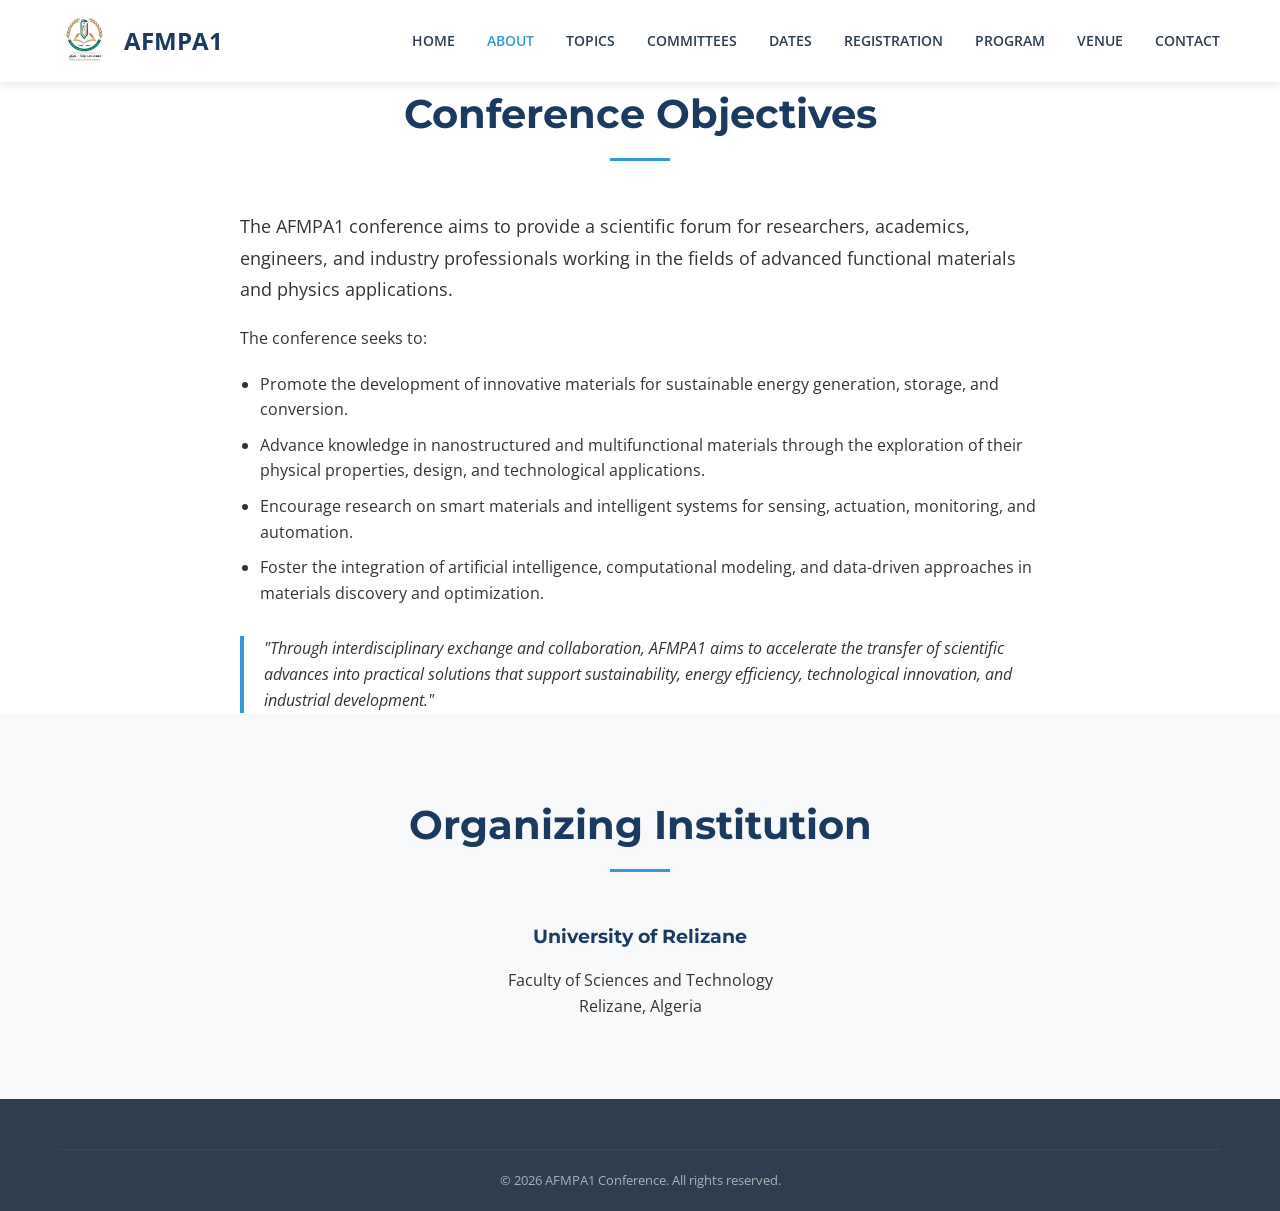
==== about.html @ 18b41d7e "initial commit" ====
<!DOCTYPE html>
<html lang="en">
<head>
    <meta charset="UTF-8">
    <meta name="viewport" content="width=device-width, initial-scale=1.0">
    <title>About - AFMPA1</title>
    <link rel="stylesheet" href="css/style.css">
    <link href="https://fonts.googleapis.com/css2?family=Montserrat:wght@400;700&family=Open+Sans:wght@400;600&display=swap" rel="stylesheet">
</head>
<body>
    <header>
        <div class="container">
            <nav>
                <div class="logo"><img src="assets/images/logo.jpg" alt="University Logo"> AFMPA1</div>
                <div class="menu-toggle">
                    <span></span>
                    <span></span>
                    <span></span>
                </div>
                <ul class="nav-links">
                    <li><a href="index.html">Home</a></li>
                    <li><a href="about.html" class="active">About</a></li>
                    <li><a href="topics.html">Topics</a></li>
                    <li><a href="committees.html">Committees</a></li>
                    <li><a href="dates.html">Dates</a></li>
                    <li><a href="registration.html">Registration</a></li>
                    <li><a href="program.html">Program</a></li>
                    <li><a href="venue.html">Venue</a></li>
                    <li><a href="contact.html">Contact</a></li>
                </ul>
            </nav>
        </div>
    </header>

    <main>
        <section class="container">
            <div class="section-title">
                <h2>Conference Objectives</h2>
            </div>
            <div style="max-width: 800px; margin: 0 auto;">
                <p style="margin-bottom: 20px; font-size: 1.1rem; line-height: 1.8;">
                    The AFMPA1 conference aims to provide a scientific forum for researchers, academics, engineers, and industry professionals working in the fields of advanced functional materials and physics applications.
                </p>
                <p style="margin-bottom: 20px;">
                    The conference seeks to:
                </p>
                <ul style="list-style: disc; margin-left: 20px; margin-bottom: 30px;">
                    <li style="margin-bottom: 10px;">Promote the development of innovative materials for sustainable energy generation, storage, and conversion.</li>
                    <li style="margin-bottom: 10px;">Advance knowledge in nanostructured and multifunctional materials through the exploration of their physical properties, design, and technological applications.</li>
                    <li style="margin-bottom: 10px;">Encourage research on smart materials and intelligent systems for sensing, actuation, monitoring, and automation.</li>
                    <li style="margin-bottom: 10px;">Foster the integration of artificial intelligence, computational modeling, and data-driven approaches in materials discovery and optimization.</li>
                </ul>
                <p style="font-style: italic; border-left: 4px solid var(--accent-color); padding-left: 20px;">
                    "Through interdisciplinary exchange and collaboration, AFMPA1 aims to accelerate the transfer of scientific advances into practical solutions that support sustainability, energy efficiency, technological innovation, and industrial development."
                </p>
            </div>
        </section>

        <section style="background-color: var(--light-bg);">
            <div class="container">
                <div class="section-title">
                    <h2>Organizing Institution</h2>
                </div>
                <div style="text-align: center;">
                    <h3>University of Relizane</h3>
                    <p>Faculty of Sciences and Technology</p>
                    <p>Relizane, Algeria</p>
                </div>
            </div>
        </section>
    </main>

    <footer>
        <!-- Same footer as index.html -->
        <div class="container">
            <div class="footer-bottom">
                <p>&copy; 2026 AFMPA1 Conference. All rights reserved.</p>
            </div>
        </div>
    </footer>
    <script src="js/main.js"></script>
</body>
</html>
---- css/style.css ----
:root {
    --primary-color: #1a3a5f; /* Deep Blue */
    --secondary-color: #2c3e50; /* Charcoal Grey */
    --accent-color: #3498db; /* Bright Blue */
    --text-color: #333;
    --light-bg: #f8f9fa;
    --white: #ffffff;
    --transition: all 0.3s ease;
}

* {
    margin: 0;
    padding: 0;
    box-sizing: border-box;
}

body {
    font-family: 'Open Sans', sans-serif;
    line-height: 1.6;
    color: var(--text-color);
    background-color: var(--white);
}

h1, h2, h3, h4 {
    font-family: 'Montserrat', sans-serif;
    color: var(--primary-color);
    margin-bottom: 1rem;
}

a {
    text-decoration: none;
    color: var(--accent-color);
    transition: var(--transition);
}

a:hover {
    color: var(--primary-color);
}

ul {
    list-style: none;
}

.container {
    max-width: 1200px;
    margin: 0 auto;
    padding: 0 20px;
}

/* Header & Navigation */
header {
    background: var(--white);
    box-shadow: 0 2px 10px rgba(0,0,0,0.1);
    position: sticky;
    top: 0;
    z-index: 1000;
}

nav {
    display: flex;
    justify-content: space-between;
    align-items: center;
    padding: 1rem 0;
}

.logo {
    display: flex;
    align-items: center;
    gap: 15px;
    font-size: 1.5rem;
    font-weight: 700;
    color: var(--primary-color);
}

.logo img {
    height: 50px;
    width: auto;
}

.nav-links {
    display: flex;
}

.nav-links li {
    margin-left: 2rem;
}

.nav-links a {
    color: var(--secondary-color);
    font-weight: 600;
    font-size: 0.9rem;
    text-transform: uppercase;
}

.nav-links a:hover, .nav-links a.active {
    color: var(--accent-color);
}

/* Hero Section */
.hero {
    background: linear-gradient(rgba(26, 58, 95, 0.8), rgba(26, 58, 95, 0.8)), url('../assets/images/hero-bg.jpg');
    background-size: cover;
    background-position: center;
    color: var(--white);
    text-align: center;
    padding: 100px 0;
}

.hero h1 {
    color: var(--white);
    font-size: 3rem;
    margin-bottom: 1.5rem;
}

.hero p {
    font-size: 1.2rem;
    max-width: 800px;
    margin: 0 auto 2rem;
}

.btn {
    display: inline-block;
    background: var(--accent-color);
    color: var(--white);
    padding: 0.8rem 2rem;
    border-radius: 5px;
    font-weight: 600;
    transition: var(--transition);
}

.btn:hover {
    background: var(--primary-color);
    color: var(--white);
}

/* Sections */
section {
    padding: 80px 0;
}

.section-title {
    text-align: center;
    margin-bottom: 50px;
}

.section-title h2 {
    font-size: 2.5rem;
    position: relative;
    padding-bottom: 15px;
}

.section-title h2::after {
    content: '';
    position: absolute;
    bottom: 0;
    left: 50%;
    transform: translateX(-50%);
    width: 60px;
    height: 3px;
    background: var(--accent-color);
}

/* Grid Layouts */
.grid {
    display: grid;
    grid-template-columns: repeat(auto-fit, minmax(250px, 1fr));
    gap: 30px;
}

.card {
    background: var(--white);
    padding: 30px;
    border-radius: 10px;
    box-shadow: 0 5px 15px rgba(0,0,0,0.05);
    transition: var(--transition);
}

.card:hover {
    transform: translateY(-5px);
    box-shadow: 0 10px 25px rgba(0,0,0,0.1);
}

/* Footer */
footer {
    background: var(--secondary-color);
    color: var(--white);
    padding: 50px 0 20px;
}

.footer-content {
    display: grid;
    grid-template-columns: repeat(auto-fit, minmax(200px, 1fr));
    gap: 40px;
    margin-bottom: 40px;
}

.footer-section h3 {
    color: var(--white);
    margin-bottom: 1.5rem;
}

.footer-section p, .footer-section li {
    font-size: 0.9rem;
    margin-bottom: 0.5rem;
    opacity: 0.8;
}

.footer-bottom {
    text-align: center;
    border-top: 1px solid rgba(255,255,255,0.1);
    padding-top: 20px;
    font-size: 0.8rem;
    opacity: 0.6;
}

/* Mobile Menu Toggle */
.menu-toggle {
    display: none;
    flex-direction: column;
    cursor: pointer;
}

.menu-toggle span {
    width: 25px;
    height: 3px;
    background: var(--primary-color);
    margin: 2px 0;
    transition: var(--transition);
}

/* Responsive */
@media (max-width: 768px) {
    .menu-toggle {
        display: flex;
    }

    .nav-links {
        display: none;
        flex-direction: column;
        position: absolute;
        top: 100%;
        left: 0;
        width: 100%;
        background: var(--white);
        box-shadow: 0 5px 10px rgba(0,0,0,0.1);
        padding: 20px;
    }

    .nav-links.active {
        display: flex;
    }

    .nav-links li {
        margin: 10px 0;
    }

    .hero h1 {
        font-size: 2rem;
    }
    
    .grid {
        grid-template-columns: 1fr;
    }
}
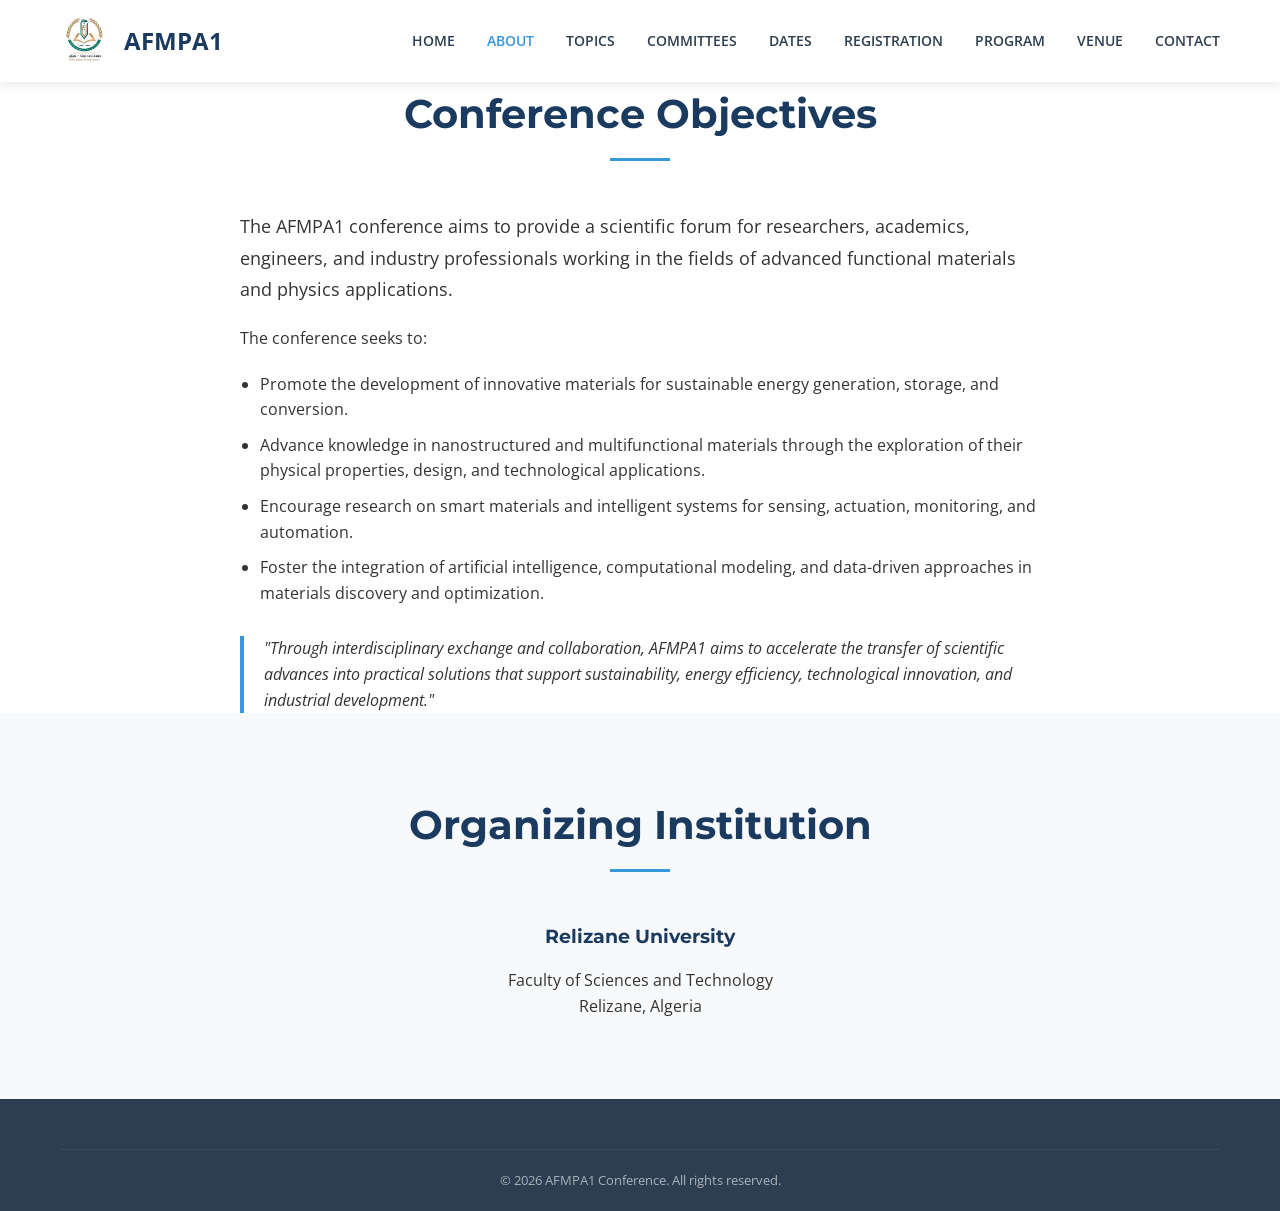
==== commit af10d80c: "update 2" ====
--- a/about.html
+++ b/about.html
@@ -62,7 +62,7 @@
                     <h2>Organizing Institution</h2>
                 </div>
                 <div style="text-align: center;">
-                    <h3>University of Relizane</h3>
+                    <h3>Relizane University</h3>
                     <p>Faculty of Sciences and Technology</p>
                     <p>Relizane, Algeria</p>
                 </div>
--- a/css/style.css
+++ b/css/style.css
@@ -178,6 +178,65 @@
 .card:hover {
     transform: translateY(-5px);
     box-shadow: 0 10px 25px rgba(0,0,0,0.1);
+}
+
+.poster-card {
+    display: grid;
+    grid-template-columns: minmax(280px, 420px) 1fr;
+    gap: 36px;
+    align-items: center;
+    background: var(--white);
+    padding: 30px;
+    border-radius: 10px;
+    box-shadow: 0 10px 30px rgba(26, 58, 95, 0.1);
+}
+
+.poster-preview {
+    aspect-ratio: 3 / 4;
+    overflow: hidden;
+    border-radius: 8px;
+    border: 1px solid #e6edf5;
+    background: #eef3f8;
+}
+
+.poster-preview iframe {
+    width: 100%;
+    height: 100%;
+    border: 0;
+}
+
+.poster-details p {
+    margin-bottom: 24px;
+    max-width: 560px;
+}
+
+.submission-card {
+    margin-top: 40px;
+    max-width: 760px;
+    margin-left: auto;
+    margin-right: auto;
+    padding: 34px;
+    border-left: 5px solid var(--accent-color);
+}
+
+.submission-card-content {
+    display: grid;
+    grid-template-columns: 1fr auto;
+    gap: 26px;
+    align-items: center;
+}
+
+.submission-form-btn {
+    white-space: nowrap;
+    box-shadow: 0 8px 18px rgba(52, 152, 219, 0.22);
+}
+
+.word-template-btn {
+    background: var(--primary-color);
+}
+
+.word-template-btn:hover {
+    background: var(--accent-color);
 }
 
 /* Footer */
@@ -261,4 +320,24 @@
     .grid {
         grid-template-columns: 1fr;
     }
-}
+
+    .poster-card {
+        grid-template-columns: 1fr;
+        padding: 22px;
+    }
+
+    .poster-preview {
+        max-width: 420px;
+        width: 100%;
+        margin: 0 auto;
+    }
+
+    .submission-card {
+        padding: 28px;
+        text-align: center;
+    }
+
+    .submission-card-content {
+        grid-template-columns: 1fr;
+    }
+}
